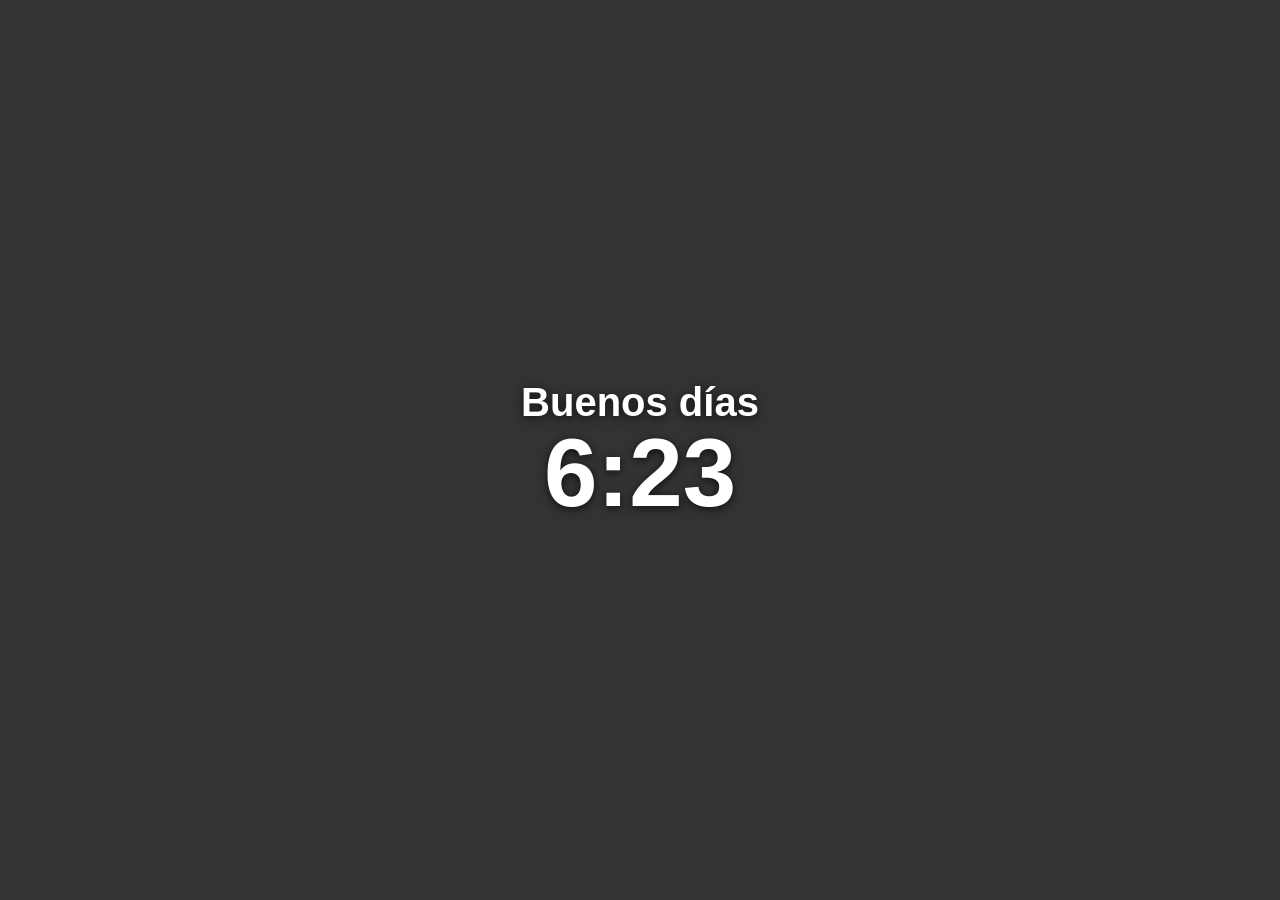
==== index.html @ 38e0545c "Update and rename MueTabVivaldi.html to index.html" ====
<!DOCTYPE html>
<html lang="es">
<head>
    <meta charset="UTF-8">
    <title>Nueva Pestaña</title>
    <style>
        /* ESTILOS VISUALES */
        body {
            margin: 0;
            padding: 0;
            height: 100vh;
            display: flex;
            flex-direction: column;
            justify-content: center;
            align-items: center;
            font-family: 'Segoe UI', sans-serif; /* Fuente limpia estilo Windows */
            color: white;
            background-color: #333;
            background-size: cover;
            background-position: center;
            background-repeat: no-repeat;
            overflow: hidden;
            transition: background-image 0.5s ease-in-out;
        }

        /* Sombra para que el texto se lea bien sobre cualquier fondo */
        .container {
            text-align: center;
            text-shadow: 0 2px 10px rgba(0,0,0,0.7);
        }

        #greeting {
            font-size: 2.5rem;
            font-weight: 600;
            margin-bottom: 0px;
        }

        #clock {
            font-size: 6rem;
            font-weight: 700;
            margin: 0;
            line-height: 1;
        }
        
        /* Botón de configuración discreto (opcional) */
        .settings-hint {
            position: absolute;
            top: 20px;
            right: 20px;
            opacity: 0.5;
        }
    </style>
</head>
<body>

    <div class="container">
        <div id="greeting">Buenos días</div>
        <div id="clock">00:00</div>
    </div>

    <script>
        /* --- CONFIGURACIÓN DE FONDOS --- */
        /* Agrega aquí los enlaces a tus imágenes o nombres de archivo locales */
        const wallpapers = [
            "Fondo1.jpeg", 
            "Fondo2.jpg",
            "Fondo3.jpg",
            "Fondo4.jpg",
            "Fondo5.jpg",
            "Fondo6.jpg",
            "Fondo7.jpg",
            "Fondo8.jpg",
            "Fondo9.jpg",
            "Fondo10.jpg",
            "Fondo11.jpg",
            "Fondo12.jpg",
            "Fondo13.jpg",
            "Fondo14.jpg",
            "Fondo15.jpg",
        ];

        /* --- LÓGICA DEL RELOJ Y SALUDO --- */
        function updateTime() {
            const now = new Date();
            const hours = now.getHours();
            const minutes = now.getMinutes();
            
            // Formato de hora (añade un 0 si es menor a 10)
            const timeString = `${hours}:${minutes < 10 ? '0' + minutes : minutes}`;
            document.getElementById('clock').innerText = timeString;

            // Lógica del saludo
            let greetText = "Buenas noches";
            if (hours >= 6 && hours < 12) greetText = "Buenos días";
            else if (hours >= 12 && hours < 20) greetText = "Buenas tardes";
            
            document.getElementById('greeting').innerText = greetText;
        }

        /* --- LÓGICA DEL FONDO ALEATORIO --- */
        function setRandomBackground() {
            const randomIndex = Math.floor(Math.random() * wallpapers.length);
            document.body.style.backgroundImage = `url('${wallpapers[randomIndex]}')`;
        }

        // Iniciar
        setRandomBackground();
        updateTime();
        setInterval(updateTime, 1000); // Actualizar reloj cada segundo
    </script>

</body>
</html>
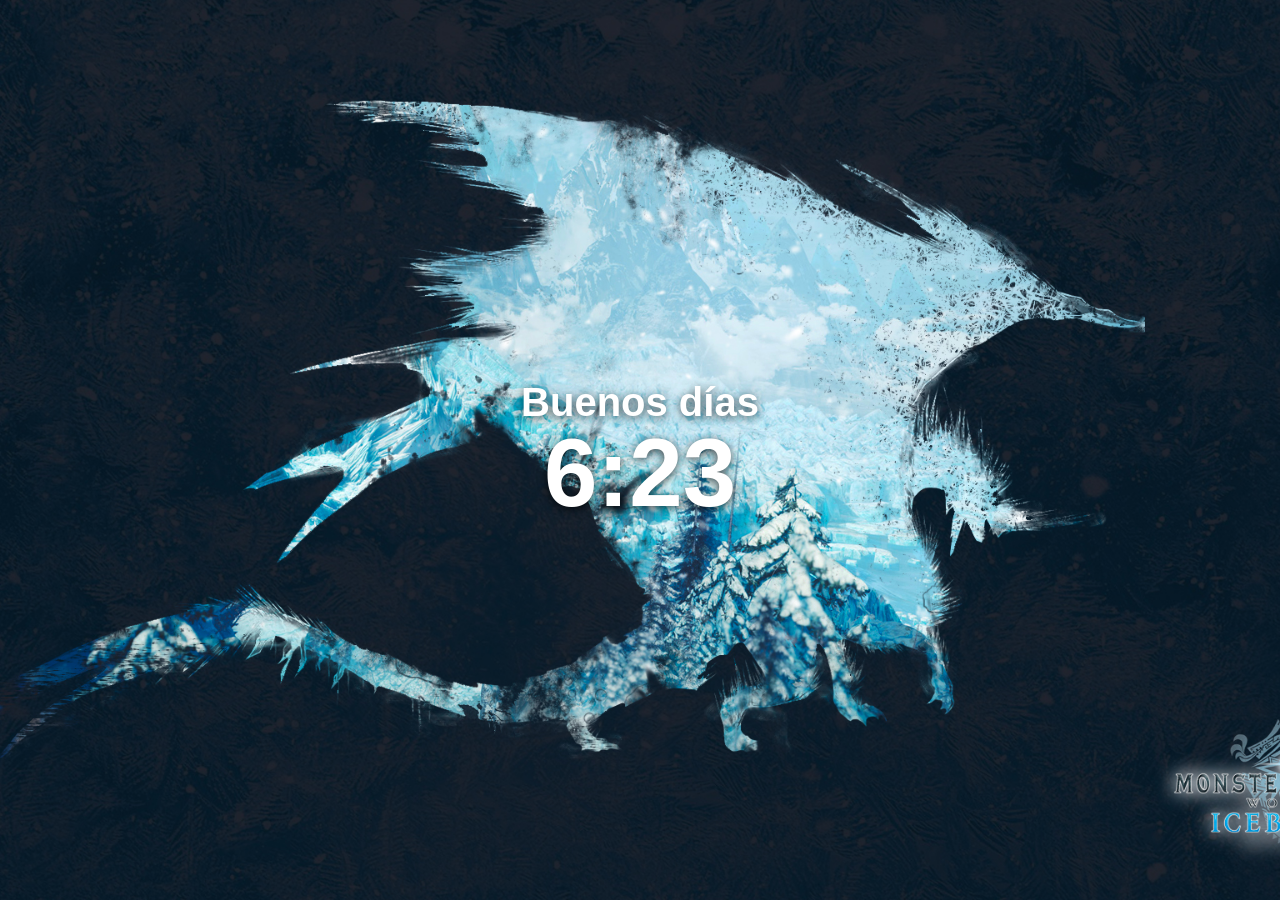
==== commit 16177fad: "Update index.html" ====
--- a/index.html
+++ b/index.html
@@ -62,21 +62,21 @@
         /* --- CONFIGURACIÓN DE FONDOS --- */
         /* Agrega aquí los enlaces a tus imágenes o nombres de archivo locales */
         const wallpapers = [
-            "Fondo1.jpeg", 
-            "Fondo2.jpg",
-            "Fondo3.jpg",
-            "Fondo4.jpg",
-            "Fondo5.jpg",
-            "Fondo6.jpg",
-            "Fondo7.jpg",
-            "Fondo8.jpg",
-            "Fondo9.jpg",
-            "Fondo10.jpg",
-            "Fondo11.jpg",
-            "Fondo12.jpg",
-            "Fondo13.jpg",
-            "Fondo14.jpg",
-            "Fondo15.jpg",
+            "fondos/Fondo1.jpeg", 
+            "fondos/Fondo2.jpg",
+            "fondos/Fondo3.jpg",
+            "fondos/Fondo4.jpg",
+            "fondos/Fondo5.jpg",
+            "fondos/Fondo6.jpg",
+            "fondos/Fondo7.jpg",
+            "fondos/Fondo8.jpg",
+            "fondos/Fondo9.jpg",
+            "fondos/Fondo10.jpg",
+            "fondos/Fondo11.jpg",
+            "fondos/Fondo12.jpg",
+            "fondos/Fondo13.jpg",
+            "fondos/Fondo14.jpg",
+            "fondos/Fondo15.jpg",
         ];
 
         /* --- LÓGICA DEL RELOJ Y SALUDO --- */
@@ -111,3 +111,4 @@
 
 </body>
 </html>
+
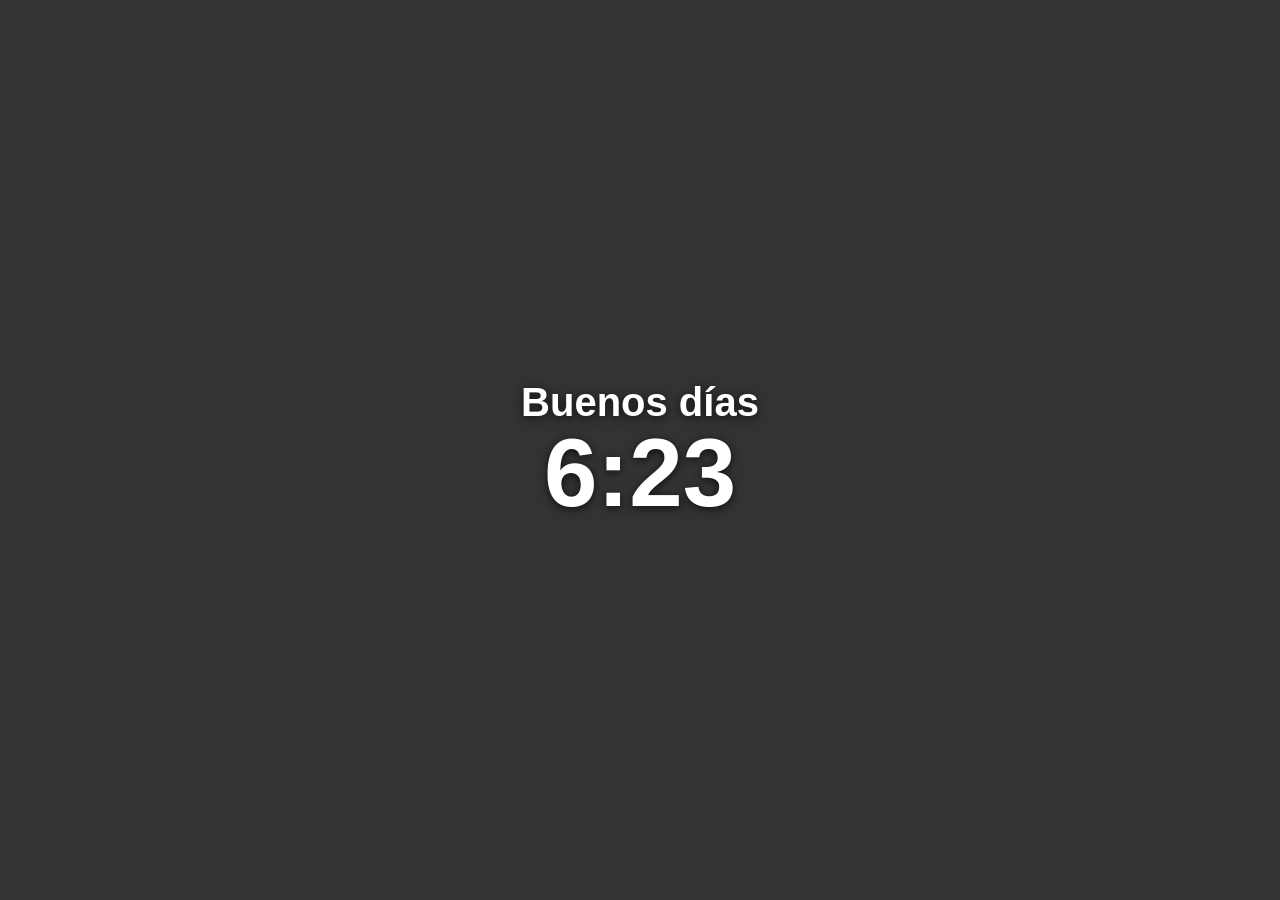
==== commit 6e41da20: "Update index.html" ====
--- a/index.html
+++ b/index.html
@@ -62,21 +62,21 @@
         /* --- CONFIGURACIÓN DE FONDOS --- */
         /* Agrega aquí los enlaces a tus imágenes o nombres de archivo locales */
         const wallpapers = [
-            "fondos/Fondo1.jpeg", 
-            "fondos/Fondo2.jpg",
-            "fondos/Fondo3.jpg",
-            "fondos/Fondo4.jpg",
-            "fondos/Fondo5.jpg",
-            "fondos/Fondo6.jpg",
-            "fondos/Fondo7.jpg",
-            "fondos/Fondo8.jpg",
-            "fondos/Fondo9.jpg",
-            "fondos/Fondo10.jpg",
-            "fondos/Fondo11.jpg",
-            "fondos/Fondo12.jpg",
-            "fondos/Fondo13.jpg",
-            "fondos/Fondo14.jpg",
-            "fondos/Fondo15.jpg",
+            "/Pagina-Inicio-Personal/fondos/Fondo1.jpeg", 
+            "/Pagina-Inicio-Personal/fondos/Fondo2.jpg",
+            "/Pagina-Inicio-Personal/fondos/Fondo3.jpg",
+            "/Pagina-Inicio-Personal/fondos/Fondo4.jpg",
+            "/Pagina-Inicio-Personal/fondos/Fondo5.jpg",
+            "/Pagina-Inicio-Personal/fondos/Fondo6.jpg",
+            "/Pagina-Inicio-Personal/fondos/Fondo7.jpg",
+            "/Pagina-Inicio-Personal/fondos/Fondo8.jpg",
+            "/Pagina-Inicio-Personal/fondos/Fondo9.jpg",
+            "/Pagina-Inicio-Personal/fondos/Fondo10.jpg",
+            "/Pagina-Inicio-Personal/fondos/Fondo11.jpg",
+            "/Pagina-Inicio-Personal/fondos/Fondo12.jpg",
+            "/Pagina-Inicio-Personal/fondos/Fondo13.jpg",
+            "/Pagina-Inicio-Personal/fondos/Fondo14.jpg",
+            "/Pagina-Inicio-Personal/fondos/Fondo15.jpg",
         ];
 
         /* --- LÓGICA DEL RELOJ Y SALUDO --- */
@@ -112,3 +112,4 @@
 </body>
 </html>
 
+
